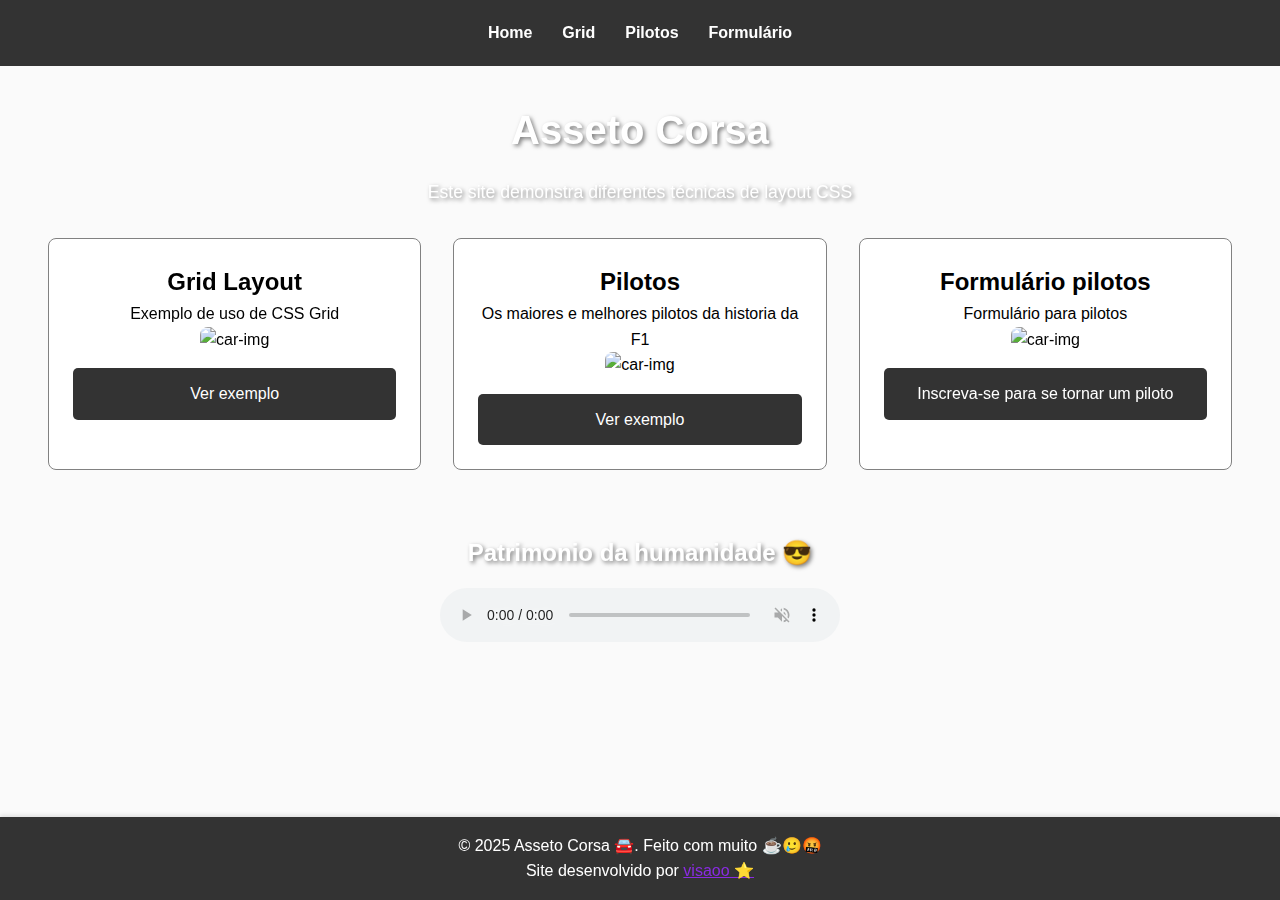
==== index.html @ 718ee491 "Initial commit" ====
<!DOCTYPE html>
<html lang="pt-BR">
<head>
    <meta charset="UTF-8">
    <meta name="viewport" content="width=device-width, initial-scale=1.0">
    <title>Home - Asseto Corsa</title>
    <link rel="icon" href="./img/icon.png">
    <link rel="stylesheet" href="css/style.css">
</head>
<body>  
    <header>
        <nav>
            <ul class="nav-container">
                <li><a href="index.html">Home</a></li>
                <li><a href="grid.html">Grid</a></li>
                <li><a href="flexbox.html">Pilotos</a></li>
                <li><a href="form.html">Formulário</a></li>
            </ul>
        </nav>
    </header>
    
    <main class="home-main">
        <h1>Asseto Corsa</h1>
        <p class="home-p">Este site demonstra diferentes técnicas de layout CSS</p>
        <div class="card-container">
            <div class="card">
                <h2>Grid Layout</h2>
                <p>Exemplo de uso de CSS Grid</p>
                <img src="https://www.psu.com/wp/wp-content/uploads/2022/03/Assetto-Corsa-Competizione-PS5-Review.jpg" alt="car-img">
                <a href="grid.html" class="btn-card">Ver exemplo</a>
            </div>
            <div class="card">
                <h2>Pilotos</h2>
                <p>Os maiores e melhores pilotos da historia da F1</p>
                <img src="https://images.hdqwalls.com/download/assetto-corsa-competizione-2020-ex-1920x1080.jpg" alt="car-img">
                <a href="flexbox.html" class="btn-card">Ver exemplo</a>
            </div>
            <div class="card">
                <h2>Formulário pilotos</h2>
                <p>Formulário para pilotos</p>
                <img src="https://i.ytimg.com/vi/Y3hArC-_M6w/maxresdefault.jpg" alt="car-img">
                <a href="form.html" class="btn-card">Inscreva-se para se tornar um piloto</a>
            </div>
        </div>
    </main>

    <section class="player-container">
        <h2>Patrimonio da humanidade 😎</h2>
        <audio controls autoplay loop muted>
            <source src="https://ia601006.us.archive.org/27/items/DaveRodgersDejaVu/08%20Dave%20Rodgers%20-%20Deja%20Vu.mp3" type="audio/mpeg">
            Seu navegador não suporta a reprodução de áudio.
        </audio>
    </section>

    <footer>
        <p>&copy; 2025 Asseto Corsa 🚘. Feito com muito ☕🥲🤬</p>
        <p>Site desenvolvido por <a href="https://github.com/visaoo" target="_blank">visaoo ⭐</a></p>
    </footer>
</body>
</html>
---- css/style.css ----
/* Reset básico */
* {
    margin: 0;
    padding: 0;
    box-sizing: border-box;
}

/* Estilos gerais */
body {
    font-family: Arial, sans-serif;
    line-height: 1.6;
    background-color: #fafafa;
    background-image: url('https://images.hdqwalls.com/download/assetto-corsa-video-game-5k-bo-2048x1152.jpg');
    width: 100%;
    height: 100vh;
    background-size: cover;
    background-position: center;
    backdrop-filter: blur(5px);
    display: flex;
    flex-direction: column;
    min-height: 100vh;
}

/* Header e Navegação */
header {
    background-color: #333;
    padding: 20px 0;
}

.nav-container {
    list-style: none;
    display: flex;
    justify-content: center;
}

.nav-container li {
    margin: 0 15px;
}

.nav-container li a {
    color: #fff;
    text-decoration: none;
    font-weight: bold;
}

.nav-container li a:hover {
    text-decoration: underline;
}

/* Conteúdo Principal */
.main-content {
    flex: 1;
    padding-bottom: 60px;
    /* Espaço para o footer */
}

/* Página Inicial */
.home-main {
    padding: 2rem;
    text-align: center;
}

.home-main h1 {
    font-size: 2.5rem;
    margin-bottom: 1rem;
    color: #ffffff;
    text-shadow: 2px 2px 4px rgba(0, 0, 0, 0.5);
}

.home-p {
    font-size: 1.1rem;
    margin-bottom: 2rem;
    color: #ffffff;
    text-shadow: 2px 2px 4px rgba(0, 0, 0, 0.5);
}

.card-container {
    display: grid;
    grid-template-columns: repeat(auto-fit, minmax(250px, 1fr));
    gap: 2rem;
    padding: 0 1rem;
}

.card {
    background-color: #fff;
    border: 1px solid #818181;
    padding: 1.5rem;
    border-radius: 8px;
    transition: transform 0.3s ease;
}

.card:hover {
    transform: translateY(-5px);
}

.card img {
    width: 100%;
    height: 200px;
    border-radius: 8px;
    object-fit: cover;
}

.btn-card {
    display: inline-block;
    width: 100%;
    padding: 0.8rem;
    margin-top: 1rem;
    background-color: #333;
    color: #fff;
    border: none;
    border-radius: 5px;
    text-decoration: none;
    transition: background-color 0.3s;
}

/* Player de Áudio */
.player-container {
    text-align: center;
    padding: 2rem;
}

.player-container audio {
    width: 100%;
    max-width: 400px;
    margin: 1rem auto;
    display: block;
}

.player-container h2 {
    font-size: 1.5rem;
    margin-bottom: 1rem;
    color: #ffffff;
    text-shadow: 2px 2px 4px rgba(0, 0, 0, 0.5);
}

/* Footer */
footer {
    background-color: #333;
    color: white;
    text-align: center;
    padding: 1rem;
    margin-top: auto;
    box-shadow: 0 -2px 4px rgba(0, 0, 0, 0.1);
    a {
        color: blueviolet;
    }

    a:hover {
        color: rgb(177, 95, 255);
    }
}

/* Media Queries */
@media (max-width: 768px) {
    .nav-container {
        flex-direction: column;
        text-align: center;
        padding: 0.5rem;
    }

    .nav-container a {
        padding: 1rem;
        margin: 0.25rem 0;
    }

    .home-main {
        padding: 1rem;
    }

    .home-main h1 {
        font-size: 2rem;
    }

    .card-container {
        grid-template-columns: 1fr;
    }

    .flex-container {
        flex-direction: column;
    }
}

@media (max-width: 480px) {
    .home-main h1 {
        font-size: 1.75rem;
    }

    .home-p {
        font-size: 1rem;
    }

    .card {
        padding: 1rem;
    }

    .btn-card {
        padding: 0.6rem;
        font-size: 0.9rem;
    }

    .form-container {
        margin: 1rem;
        padding: 1rem;
    }
}
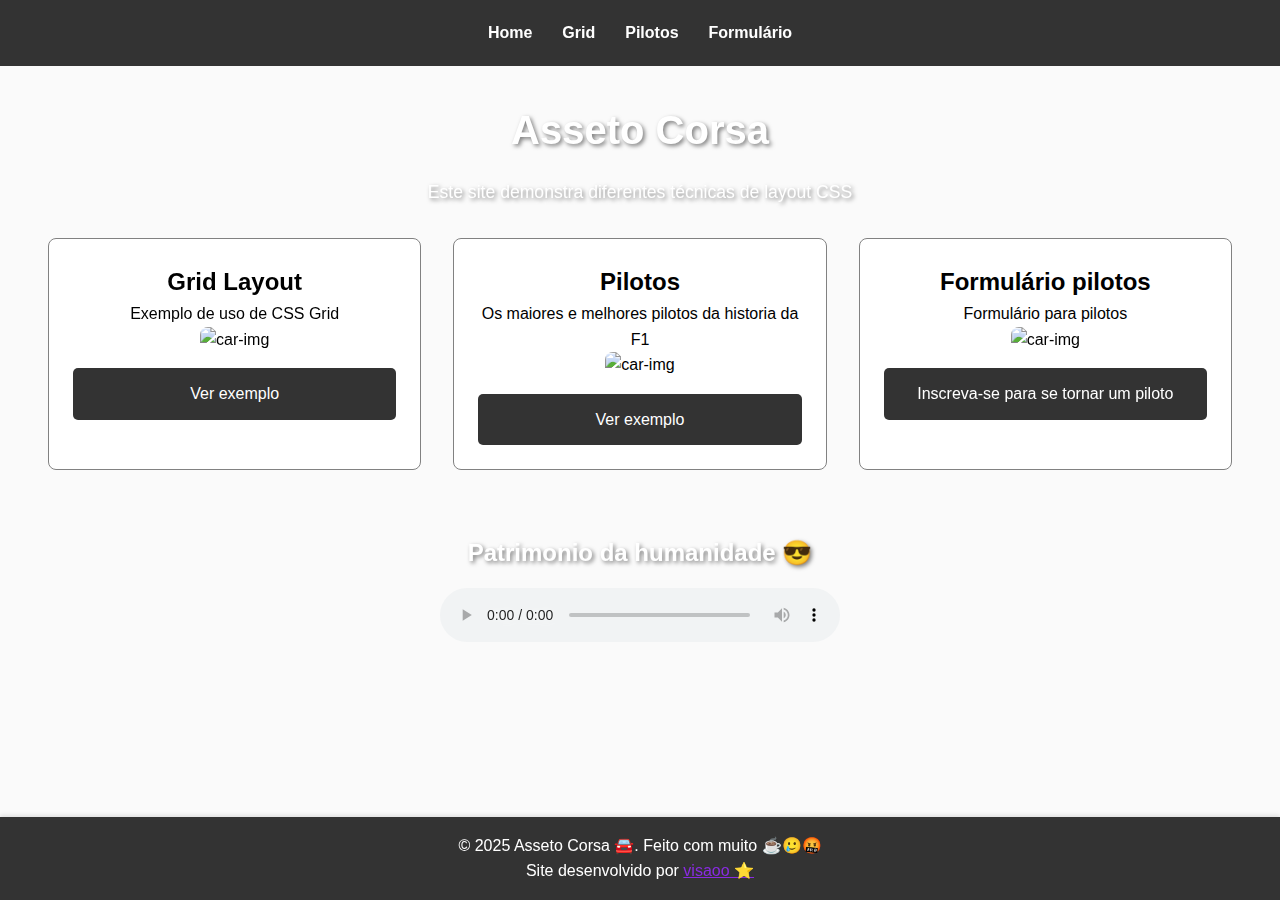
==== commit bb2b2116: "Update index.html" ====
--- a/index.html
+++ b/index.html
@@ -46,7 +46,7 @@
 
     <section class="player-container">
         <h2>Patrimonio da humanidade 😎</h2>
-        <audio controls autoplay loop muted>
+        <audio controls autoplay loop>
             <source src="https://ia601006.us.archive.org/27/items/DaveRodgersDejaVu/08%20Dave%20Rodgers%20-%20Deja%20Vu.mp3" type="audio/mpeg">
             Seu navegador não suporta a reprodução de áudio.
         </audio>
@@ -57,4 +57,4 @@
         <p>Site desenvolvido por <a href="https://github.com/visaoo" target="_blank">visaoo ⭐</a></p>
     </footer>
 </body>
-</html>+</html>
